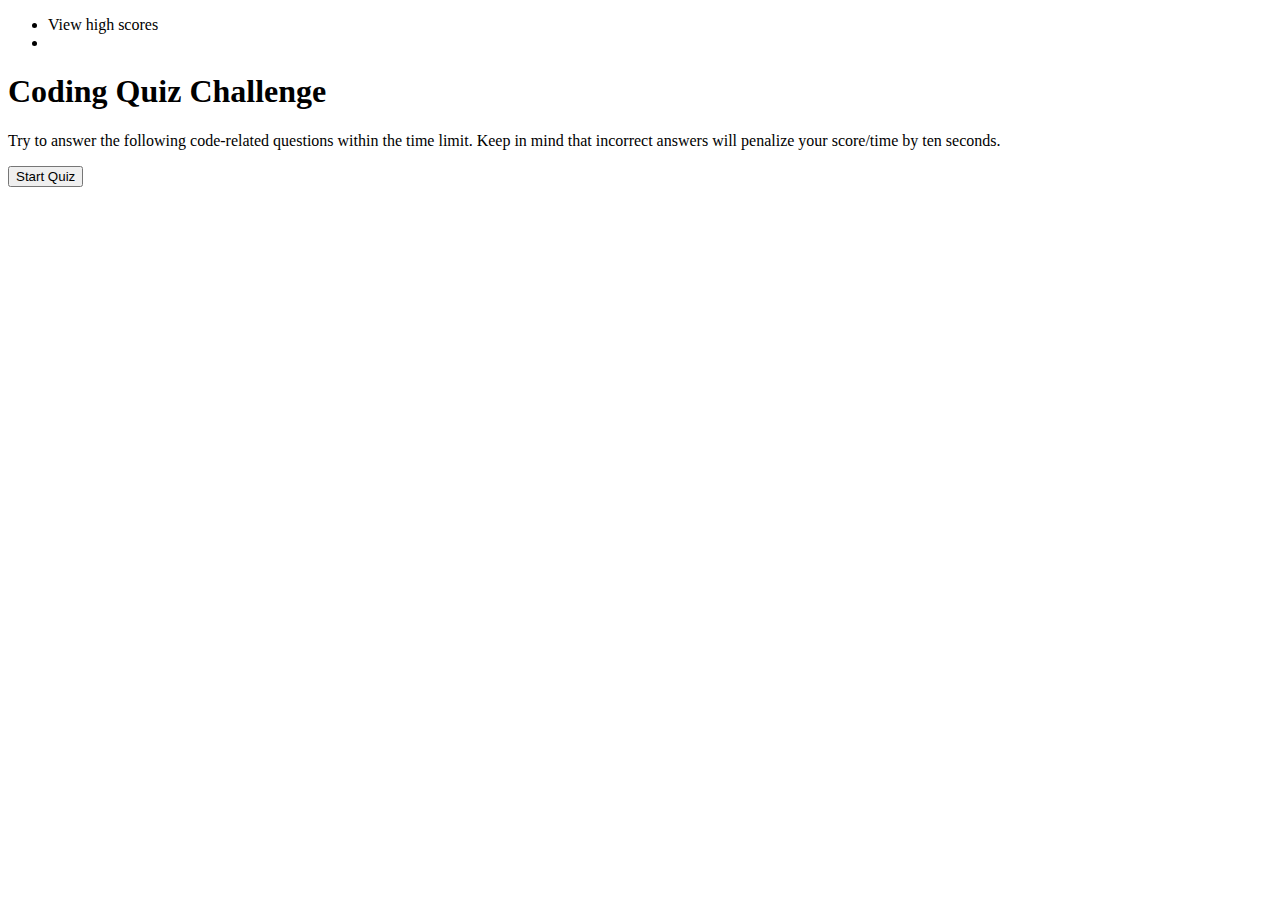
==== index.html @ 71187303 "Time appears when Start button is clicked" ====
<!DOCTYPE html>
<html lang="en">
<head>
    <meta charset="UTF-8">
    <meta http-equiv="X-UA-Compatible" content="IE=edge">
    <meta name="viewport" content="width=device-width, initial-scale=1.0">
    <link rel="stylesheet" href="./assets/css/style.css" />
    <title>JavaScript Code Quiz</title>
</head>
<body>
    <header>
        <nav>
            <ul>
                <li id="scores">View high scores</li>
                <li id="timer"></li>
            </ul>
        </nav>
    </header>

    <main>
        <h1>Coding Quiz Challenge</h1>
        <p>Try to answer the following code-related questions within the time limit. Keep in mind that incorrect answers will penalize your score/time by ten seconds.</p>
        <button id="startBtn" class="btn">Start Quiz</button>
        <p id="main"></p>
    </main>

    <script src="./assets/js/script.js"></script>
</body>
</html>
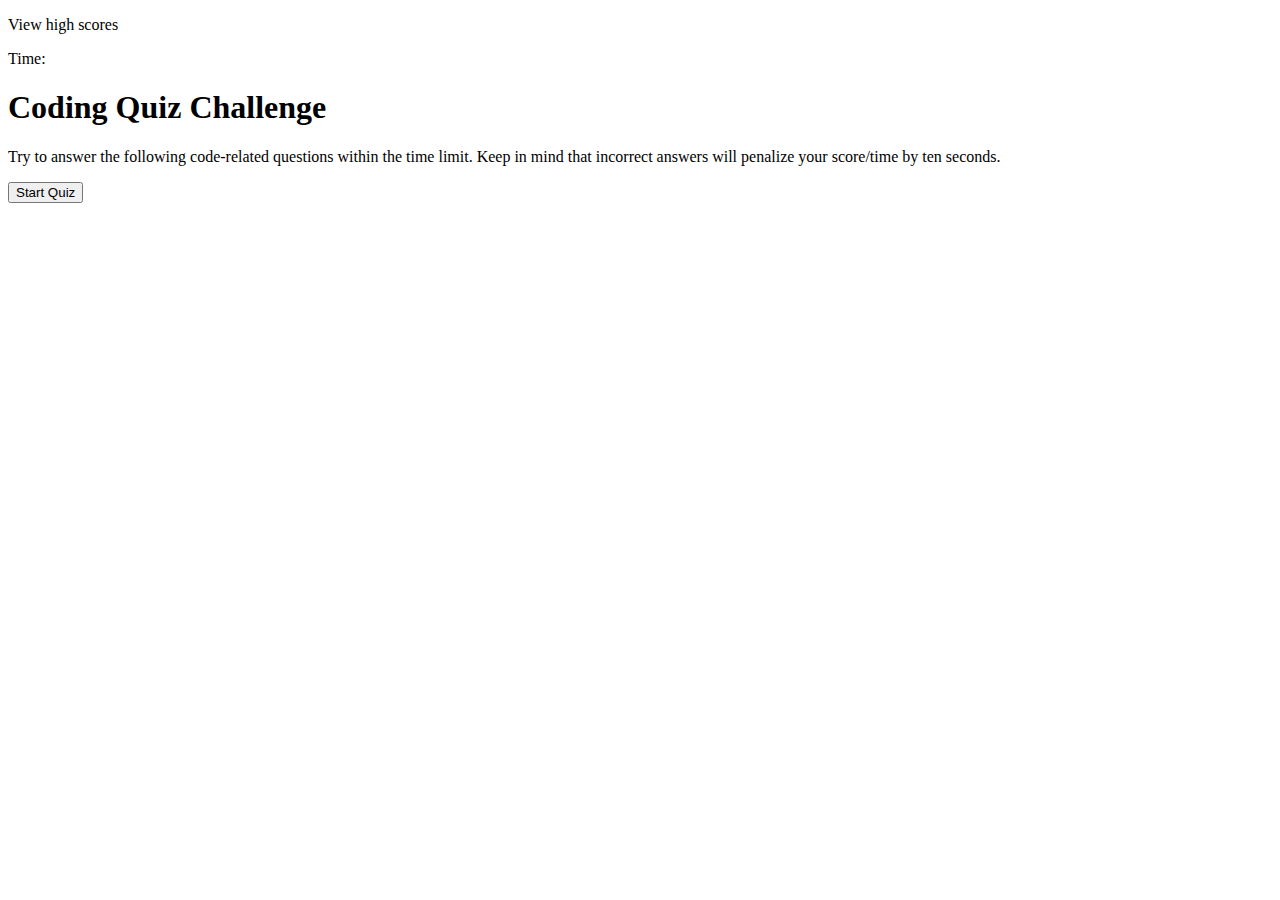
==== commit e1c94839: "Set up High Scores page" ====
--- a/index.html
+++ b/index.html
@@ -10,17 +10,18 @@
 <body>
     <header>
         <nav>
-            <ul>
-                <li id="scores">View high scores</li>
-                <li id="timer"></li>
-            </ul>
+                <p id="scores">View high scores</p>
+                <p id="timer">Time:</p>
         </nav>
     </header>
 
     <main>
-        <h1>Coding Quiz Challenge</h1>
-        <p>Try to answer the following code-related questions within the time limit. Keep in mind that incorrect answers will penalize your score/time by ten seconds.</p>
+        <div id="intro-text">
+            <h1>Coding Quiz Challenge</h1>
+            <p>Try to answer the following code-related questions within the time limit. Keep in mind that incorrect answers will penalize your score/time by ten seconds.</p>
+        </div>
         <button id="startBtn" class="btn">Start Quiz</button>
+        
         <p id="main"></p>
     </main>
 
--- a/assets/css/style.css
+++ b/assets/css/style.css
@@ -0,0 +1,3 @@
+/* #intro-text {
+    display: none;
+} */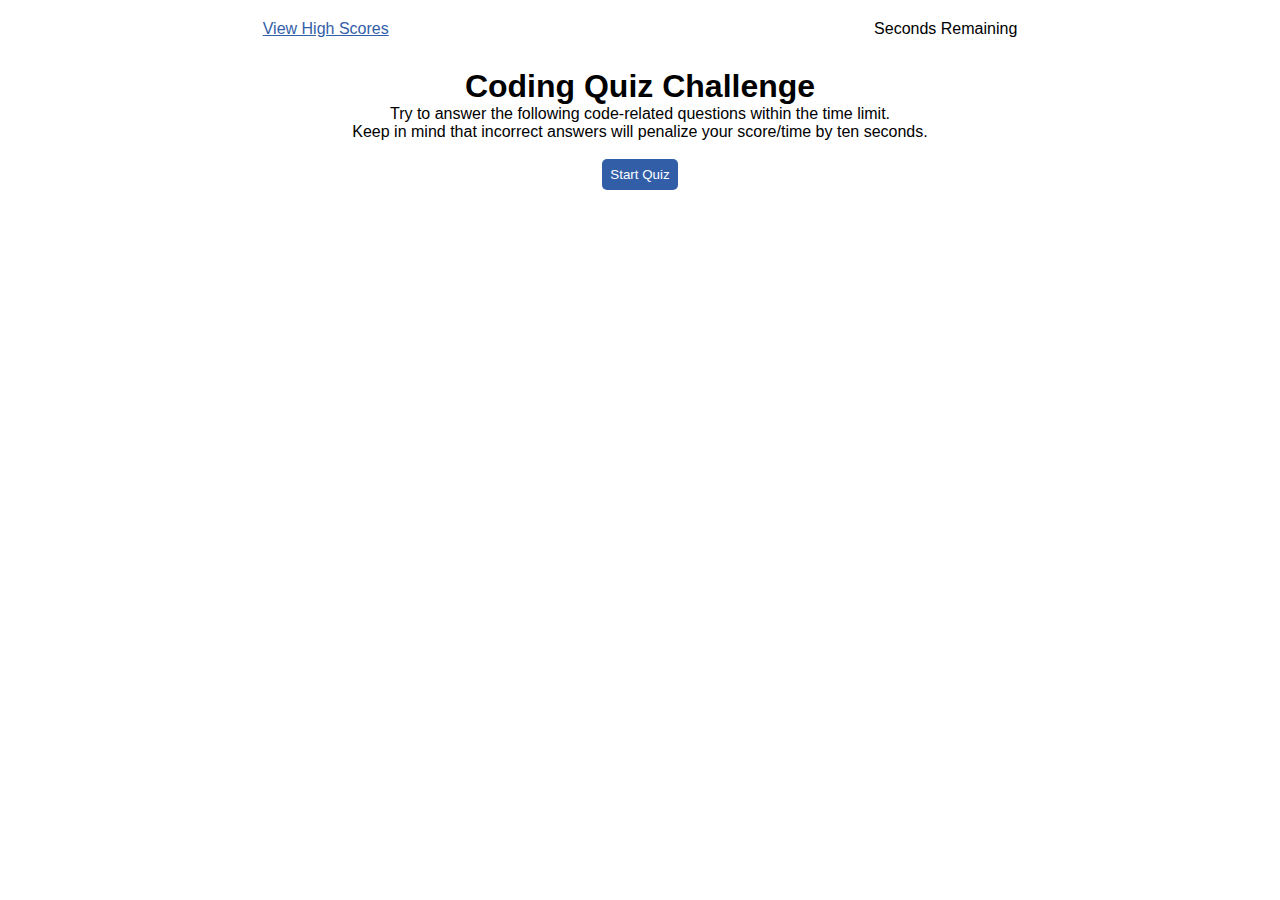
==== commit 94a1d262: "Styled header" ====
--- a/index.html
+++ b/index.html
@@ -10,15 +10,17 @@
 <body>
     <header>
         <nav>
-                <p id="scores">View high scores</p>
-                <p id="timer">Time:</p>
+            <ul>
+                <li id="scores"><a href="./highscores.html">View High Scores</a></li>
+                <li id="timer">Seconds Remaining</li>
+            </ul>
         </nav>
     </header>
 
     <main>
         <div id="intro-text">
             <h1>Coding Quiz Challenge</h1>
-            <p>Try to answer the following code-related questions within the time limit. Keep in mind that incorrect answers will penalize your score/time by ten seconds.</p>
+            <p>Try to answer the following code-related questions within the time limit.<br />Keep in mind that incorrect answers will penalize your score/time by ten seconds.</p><br />
         </div>
         <button id="startBtn" class="btn">Start Quiz</button>
         
--- a/assets/css/style.css
+++ b/assets/css/style.css
@@ -1,3 +1,60 @@
+* {
+    margin: 0;
+    padding: 0;
+}
+
+body {
+    font-family: Arial, Helvetica, sans-serif;
+    background-color: #fff;
+    color: #000;
+}
+
+header {
+    padding: 20px;
+    text-align: center;
+}
+
+header nav ul {
+    display: flex;
+    flex-wrap: wrap;
+    justify-content: space-around;
+    align-items: center;
+    list-style: none;
+}
+
+main {
+    padding: 10px;
+    text-align: center;
+}
+
+a {
+    color: #325ea8;
+}
+
+.btn a {
+    text-decoration: none;
+    color: #fff;
+}
+
+.btn a:visited {
+    color: #fff;
+}
+
+.btn {
+    background-color: #325ea8;
+    color: #fff;
+    border-radius: 5px;
+    border: 0px solid #fff;
+    padding: 8px;
+}
+
+.btn:hover {
+    background-color: #32a2a8;
+    color: #fff;
+    border-radius: 5px;
+    padding: 8px;
+}
+
 /* #intro-text {
     display: none;
 } */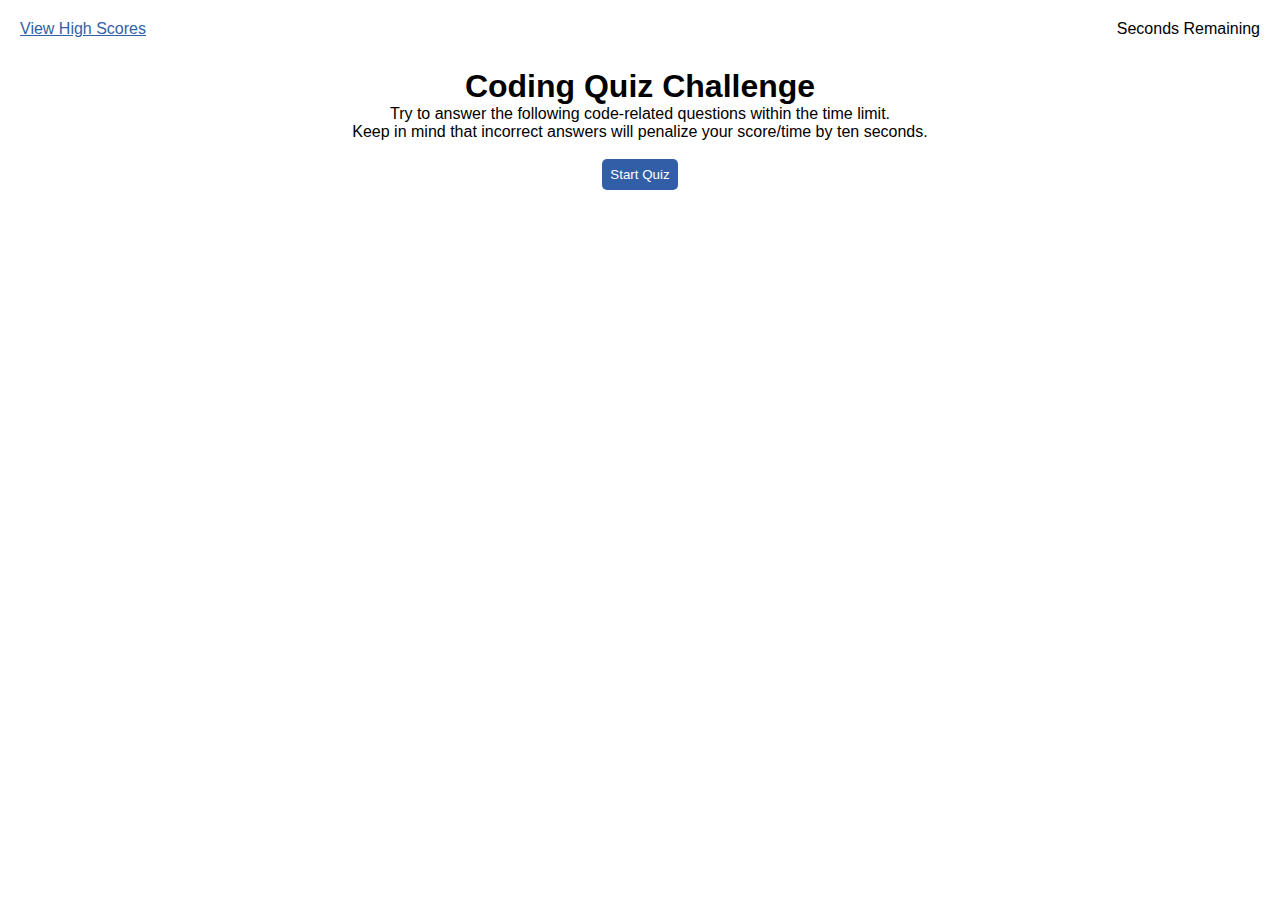
==== commit 4a931613: "Added first question" ====
--- a/index.html
+++ b/index.html
@@ -24,7 +24,10 @@
         </div>
         <button id="startBtn" class="btn">Start Quiz</button>
         
-        <p id="main"></p>
+        <div id="main">
+            <div id="question"></div>
+            <div id="option"></div>
+        </div>
     </main>
 
     <script src="./assets/js/script.js"></script>
--- a/assets/css/style.css
+++ b/assets/css/style.css
@@ -17,7 +17,7 @@
 header nav ul {
     display: flex;
     flex-wrap: wrap;
-    justify-content: space-around;
+    justify-content: space-between;
     align-items: center;
     list-style: none;
 }
@@ -53,8 +53,4 @@
     color: #fff;
     border-radius: 5px;
     padding: 8px;
-}
-
-/* #intro-text {
-    display: none;
-} */+}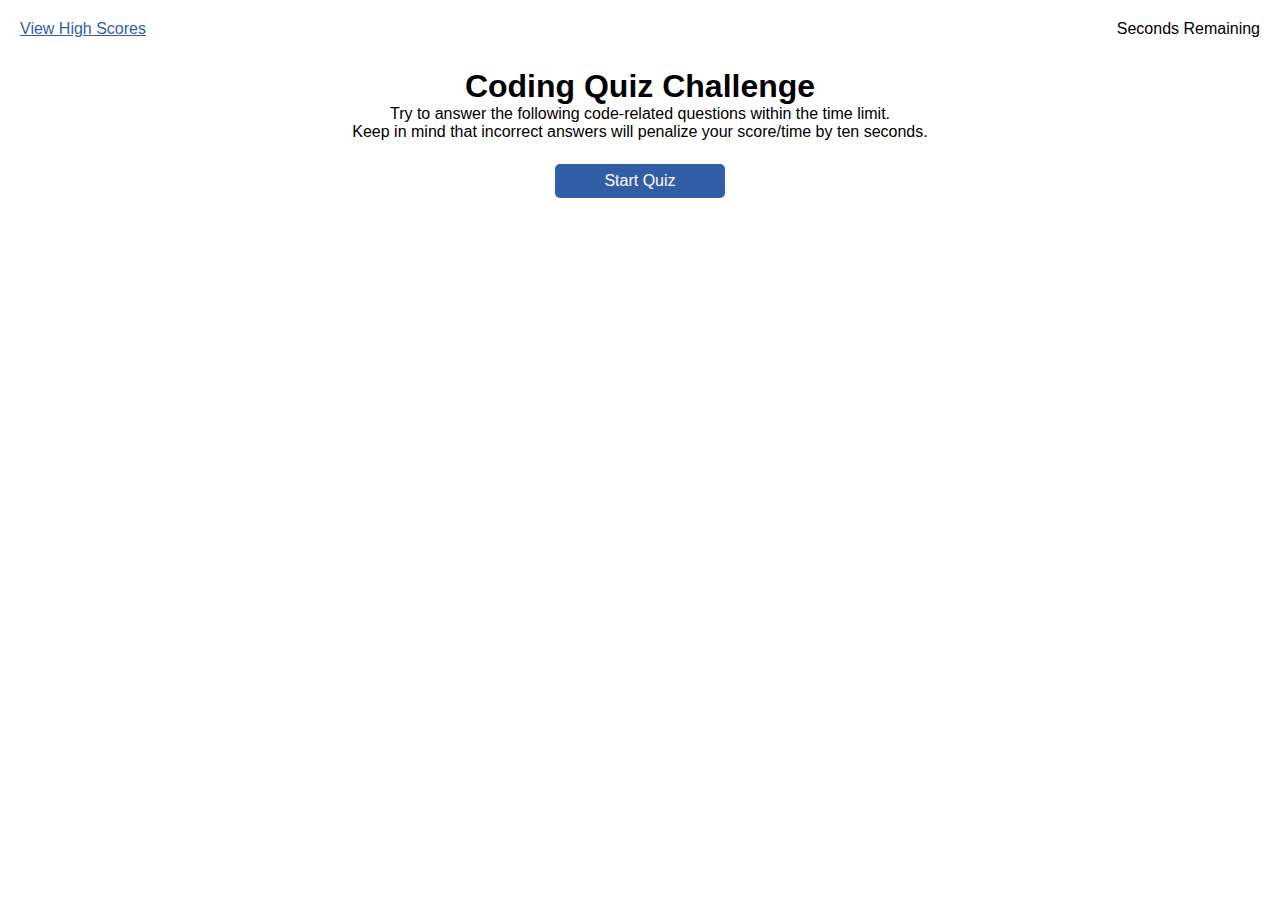
==== commit 81423bb9: "Edited button and answer option styles" ====
--- a/index.html
+++ b/index.html
@@ -26,7 +26,7 @@
         
         <div id="main">
             <div id="question"></div>
-            <div id="option"></div>
+            <div id="option" class="option"></div>
         </div>
     </main>
 
--- a/assets/css/style.css
+++ b/assets/css/style.css
@@ -31,21 +31,16 @@
     color: #325ea8;
 }
 
-.btn a {
-    text-decoration: none;
-    color: #fff;
-}
-
-.btn a:visited {
-    color: #fff;
-}
-
+/* Buttons */
 .btn {
     background-color: #325ea8;
     color: #fff;
     border-radius: 5px;
     border: 0px solid #fff;
     padding: 8px;
+    font-size: 16px;
+    margin: 5px;
+    width: 170px;
 }
 
 .btn:hover {
@@ -53,4 +48,44 @@
     color: #fff;
     border-radius: 5px;
     padding: 8px;
+    font-size: 16px;
+    margin: 5px;
+    width: 170px;
+}
+
+.btn a {
+    text-decoration: none;
+    color: #fff;
+
+}
+
+.btn a:visited {
+    color: #fff;
+}
+
+/* Styles for answer options */
+.option {
+    display: flex;
+    flex-wrap: wrap;
+    justify-content: center;
+}
+
+.option ul li {
+    background-color: #325ea8;
+    color: #fff;
+    border-radius: 5px;
+    border: 0px solid #fff;
+    padding: 8px;
+    margin: 5px;
+    width: 170px;
+}
+
+.option ul li:hover {
+    background-color: #32a2a8;
+    color: #fff;
+    border-radius: 5px;
+    border: 0px solid #fff;
+    padding: 8px;
+    margin: 5px;
+    width: 170px;
 }